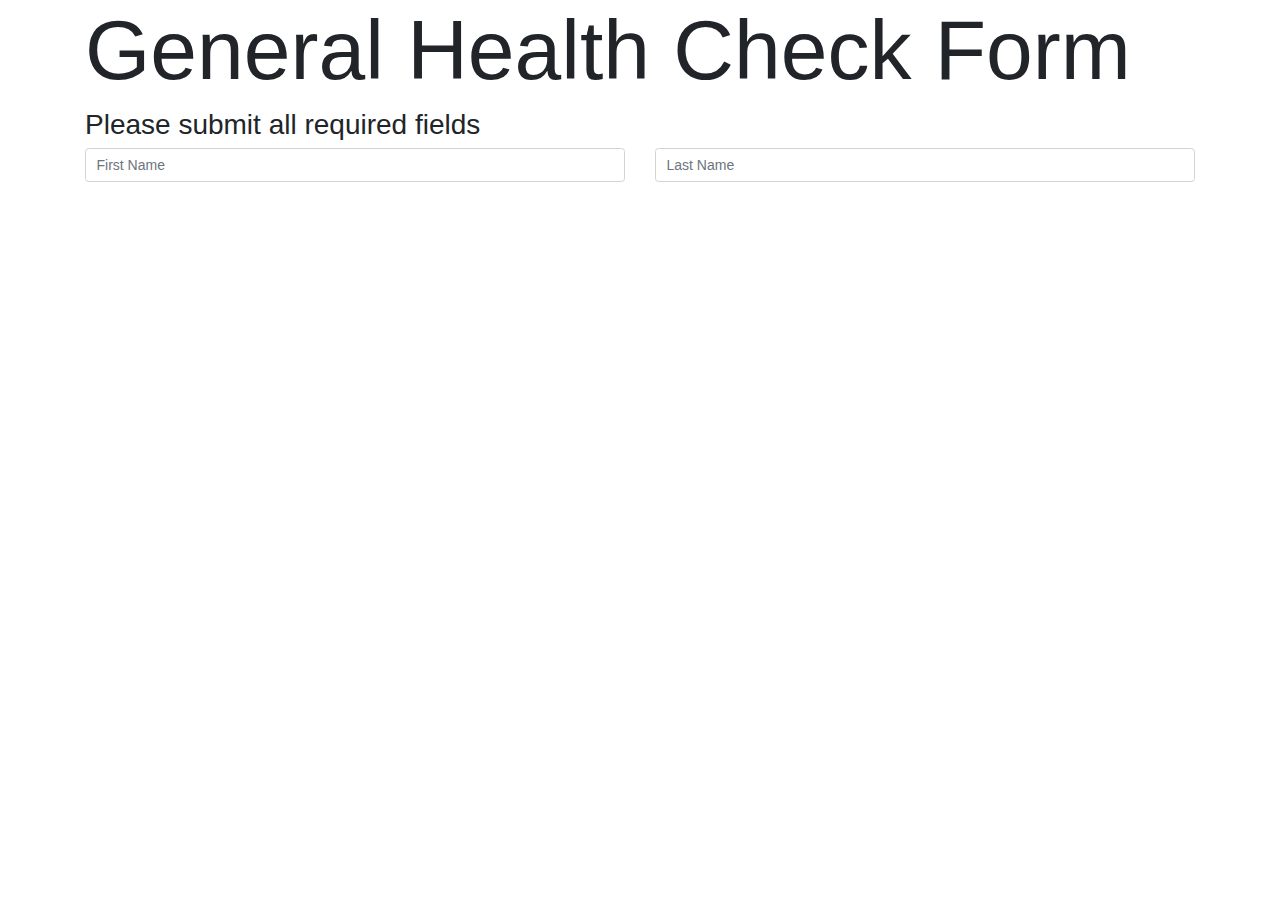
==== Form/index.html @ 8b3bdbbc "front end update" ====
<!DOCTYPE html>
<html lang="en">
<head>
    <meta charset="UTF-8">
    <meta name="viewport" content="width=device-width, initial-scale=1.0">
    <title>General Health Check</title>
    <link rel="stylesheet" href="https://maxcdn.bootstrapcdn.com/bootstrap/4.0.0/css/bootstrap.min.css" integrity="sha384-Gn5384xqQ1aoWXA+058RXPxPg6fy4IWvTNh0E263XmFcJlSAwiGgFAW/dAiS6JXm" crossorigin="anonymous">
    <link rel="stylesheet" href="app.css">
</head>
<body>
    <main class="container">
        <h1 class="display-1">General Health Check Form</h1>
        <h2 class="display-4">Please submit all required fields</h2>
        <form>
            <div class="row">
                <div class="col">
                    <input type="text" class="form-control" placeholder="First Name" id="firstName" required>
                </div>
                <div class="col">
                    <input type="text" class="form-control" placeholder="Last Name" id="lastName" required>
                </div>  
            </div>
            <h2 class="display-4"></h2>
        </form>
    </main>



    <script src="https://code.jquery.com/jquery-3.2.1.slim.min.js" integrity="sha384-KJ3o2DKtIkvYIK3UENzmM7KCkRr/rE9/Qpg6aAZGJwFDMVNA/GpGFF93hXpG5KkN" crossorigin="anonymous"></script>
    <script src="https://cdnjs.cloudflare.com/ajax/libs/popper.js/1.12.9/umd/popper.min.js" integrity="sha384-ApNbgh9B+Y1QKtv3Rn7W3mgPxhU9K/ScQsAP7hUibX39j7fakFPskvXusvfa0b4Q" crossorigin="anonymous"></script>
    <script src="https://maxcdn.bootstrapcdn.com/bootstrap/4.0.0/js/bootstrap.min.js" integrity="sha384-JZR6Spejh4U02d8jOt6vLEHfe/JQGiRRSQQxSfFWpi1MquVdAyjUar5+76PVCmYl" crossorigin="anonymous"></script>
</body>
</html>
---- Form/app.css ----
html {
  font-size: 14px;
}

h2.display-4 {
  font-size: 2rem;
}
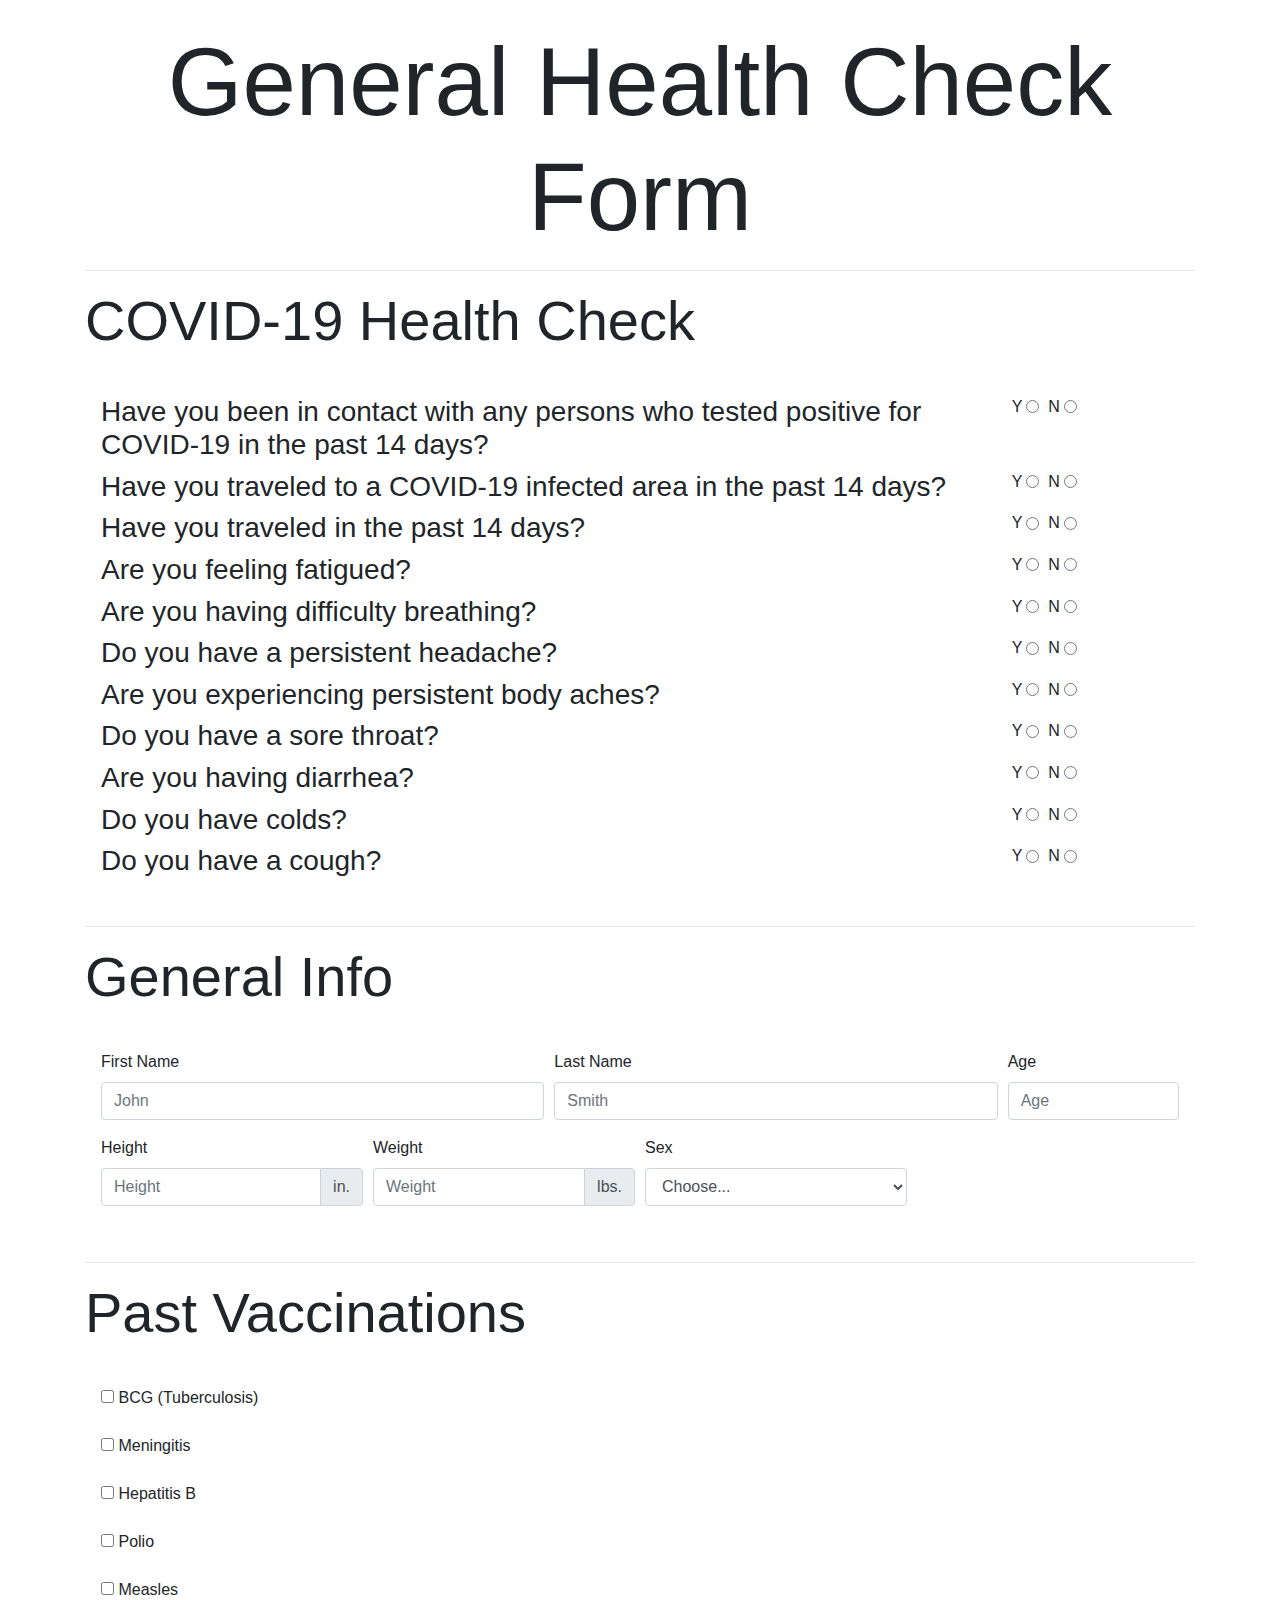
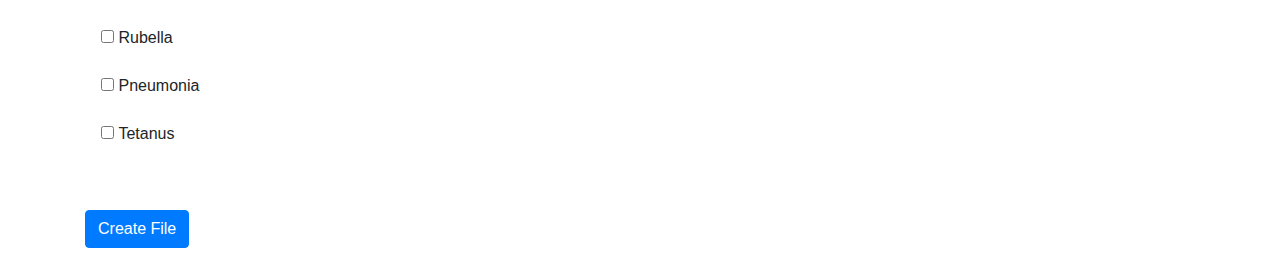
==== commit e9df6080: "Updated form" ====
--- a/Form/index.html
+++ b/Form/index.html
@@ -8,20 +8,256 @@
     <link rel="stylesheet" href="app.css">
 </head>
 <body>
-    <main class="container">
-        <h1 class="display-1">General Health Check Form</h1>
-        <h2 class="display-4">Please submit all required fields</h2>
+    <main class="container my-4">
+        <h1 class="display-1 text-center">General Health Check Form</h1>
+        <hr>
         <form>
-            <div class="row">
-                <div class="col">
-                    <input type="text" class="form-control" placeholder="First Name" id="firstName" required>
-                </div>
-                <div class="col">
-                    <input type="text" class="form-control" placeholder="Last Name" id="lastName" required>
-                </div>  
-            </div>
-            <h2 class="display-4"></h2>
-        </form>
+        <h2 class="display-4">COVID-19 Health Check</h2>
+            <section class="my-4 p-3">
+                <div class="form-row">
+                    <div class="col-10">        
+                        <h3 class="question">Have you been in contact with any persons who tested positive for COVID-19 in the past 14 days?</h3>
+                    </div>
+                    <div class="form-group col-2">
+                        <div class="form-check form-check-inline">
+                            <label class="form-check-label mx-1" for="q1_yes">Y </label>
+                            <input class="form-check-input" type="radio" name="q1" id="q1_yes" value="true">
+                            <label class="form-check-label mx-1" for="q1_no">N </label>
+                            <input class="form-check-input" type="radio" name="q1" id="q1_no" value="false">
+                        </div>
+                    </div>
+                </div>
+                <div class="form-row">
+                    <div class="col-10">        
+                        <h3 class="question">Have you traveled to a COVID-19 infected area in the past 14 days?</h3>
+                    </div>
+                    <div class="form-group col-2">
+                        <div class="form-check form-check-inline">
+                            <label class="form-check-label mx-1" for="q2_yes">Y </label>
+                            <input class="form-check-input" type="radio" name="q2" id="q2_yes" value="true">
+                            <label class="form-check-label mx-1" for="q2_no">N </label>
+                            <input class="form-check-input" type="radio" name="q2" id="q2_no" value="false">
+                        </div>
+                    </div>
+                </div>
+                <div class="form-row">
+                    <div class="col-10">        
+                        <h3 class="question">Have you traveled in the past 14 days?</h3>
+                    </div>
+                    <div class="form-group col-2">
+                        <div class="form-check form-check-inline">
+                            <label class="form-check-label mx-1" for="q3_yes">Y </label>
+                            <input class="form-check-input" type="radio" name="q3" id="q3_yes" value="true">
+                            <label class="form-check-label mx-1" for="q3_no">N </label>
+                            <input class="form-check-input" type="radio" name="q3" id="q3_no" value="false">
+                        </div>
+                    </div>
+                </div>
+                <div class="form-row">
+                    <div class="col-10">        
+                        <h3 class="question">Are you feeling fatigued?</h3>
+                    </div>
+                    <div class="form-group col-2">
+                        <div class="form-check form-check-inline">
+                            <label class="form-check-label mx-1" for="q4_yes">Y </label>
+                            <input class="form-check-input" type="radio" name="q4" id="q4_yes" value="true">
+                            <label class="form-check-label mx-1" for="q4_no">N </label>
+                            <input class="form-check-input" type="radio" name="q4" id="q4_no" value="false">
+                        </div>
+                    </div>
+                </div>
+                <div class="form-row">
+                    <div class="col-10">        
+                        <h3 class="question">Are you having difficulty breathing?</h3>
+                    </div>
+                    <div class="form-group col-2">
+                        <div class="form-check form-check-inline">
+                            <label class="form-check-label mx-1" for="q5_yes">Y </label>
+                            <input class="form-check-input" type="radio" name="q5" id="q5_yes" value="true">
+                            <label class="form-check-label mx-1" for="q5_no">N </label>
+                            <input class="form-check-input" type="radio" name="q5" id="q5_no" value="false">
+                        </div>
+                    </div>
+                </div>
+                <div class="form-row">
+                    <div class="col-10">        
+                        <h3 class="question">Do you have a persistent headache?</h3>
+                    </div>
+                    <div class="form-group col-2">
+                        <div class="form-check form-check-inline">
+                            <label class="form-check-label mx-1" for="q6_yes">Y </label>
+                            <input class="form-check-input" type="radio" name="q6" id="q6_yes" value="true">
+                            <label class="form-check-label mx-1" for="q6_no">N </label>
+                            <input class="form-check-input" type="radio" name="q6" id="q6_no" value="false">
+                        </div>
+                    </div>
+                </div>
+                <div class="form-row">
+                    <div class="col-10">        
+                        <h3 class="question">Are you experiencing persistent body aches?</h3>
+                    </div>
+                    <div class="form-group col-2">
+                        <div class="form-check form-check-inline">
+                            <label class="form-check-label mx-1" for="q7_yes">Y </label>
+                            <input class="form-check-input" type="radio" name="q7" id="q7_yes" value="true">
+                            <label class="form-check-label mx-1" for="q7_no">N </label>
+                            <input class="form-check-input" type="radio" name="q7" id="q7_no" value="false">
+                        </div>
+                    </div>
+                </div>
+                <div class="form-row">
+                    <div class="col-10">        
+                        <h3 class="question">Do you have a sore throat?</h3>
+                    </div>
+                    <div class="form-group col-2">
+                        <div class="form-check form-check-inline">
+                            <label class="form-check-label mx-1" for="q8_yes">Y </label>
+                            <input class="form-check-input" type="radio" name="q8" id="q8_yes" value="true">
+                            <label class="form-check-label mx-1" for="q8_no">N </label>
+                            <input class="form-check-input" type="radio" name="q8" id="q8_no" value="false">
+                        </div>
+                    </div>
+                </div>
+                <div class="form-row">
+                    <div class="col-10">        
+                        <h3 class="question">Are you having diarrhea?</h3>
+                    </div>
+                    <div class="form-group col-2">
+                        <div class="form-check form-check-inline">
+                            <label class="form-check-label mx-1" for="q9_yes">Y </label>
+                            <input class="form-check-input" type="radio" name="q9" id="q9_yes" value="true">
+                            <label class="form-check-label mx-1" for="q9_no">N </label>
+                            <input class="form-check-input" type="radio" name="q9" id="q9_no" value="false">
+                        </div>
+                    </div>
+                </div>
+                <div class="form-row">
+                    <div class="col-10">        
+                        <h3 class="question">Do you have colds?</h3>
+                    </div>
+                    <div class="form-group col-2">
+                        <div class="form-check form-check-inline">
+                            <label class="form-check-label mx-1" for="q10_yes">Y </label>
+                            <input class="form-check-input" type="radio" name="q10" id="q10_yes" value="true">
+                            <label class="form-check-label mx-1" for="q10_no">N </label>
+                            <input class="form-check-input" type="radio" name="q10" id="q10_no" value="false">
+                        </div>
+                    </div>
+                </div>
+                <div class="form-row">
+                    <div class="col-10">        
+                        <h3 class="question">Do you have a cough?</h3>
+                    </div>
+                    <div class="form-group col-2">
+                        <div class="form-check form-check-inline">
+                            <label class="form-check-label mx-1" for="q11_yes">Y </label>
+                            <input class="form-check-input" type="radio" name="q11" id="q11_yes" value="true">
+                            <label class="form-check-label mx-1" for="q11_no">N </label>
+                            <input class="form-check-input" type="radio" name="q11" id="q11_no" value="false">
+                        </div>
+                    </div>
+                </div>
+            </section>
+            <hr>
+            <h2 class="display-4">General Info</h2>
+            <section class="my-4 p-3">
+                <div class="form-row">
+                    <div class="form-group col-md-5">
+                        <label for="firstName">First Name</label>
+                        <input type="text" class="form-control" id="firstName" placeholder="John" autocomplete="off" required>
+                    </div>
+                    <div class="form-group col-md-5">
+                        <label for="lastName">Last Name</label>
+                        <input type="text" class="form-control" id="lastName" placeholder="Smith" autocomplete="off" required>
+                    </div>
+                    <div class="form-group col-md-2">
+                        <label for="age">Age</label>
+                        <input type="number" min="0" max="120" class="form-control" placeholder="Age" autocomplete="off" required>
+                    </div>
+                </div>
+                <div class="form-row">
+                    <div class="form-group col-md-3">
+                        <label for="height">Height</label>
+                        <div class="input-group">
+                            <input type="number" class="form-control" id="height" placeholder="Height" min="0" autocomplete="off" required>
+                            <div class="input-group-append">
+                            <div class="input-group-text">in.</div>
+                            </div>
+                        </div>
+                    </div>
+                    <div class="form-group col-md-3">
+                        <label for="weight">Weight</label>
+                        <div class="input-group">
+                            <input type="number" class="form-control" id="weight" placeholder="Weight" min="0" autocomplete="off" required>
+                            <div class="input-group-append">
+                            <div class="input-group-text">lbs.</div>
+                            </div>
+                        </div>
+                    </div>
+                    <div class="form-group col-md-3">
+                        <label for="sex">Sex</label>
+                        <select class="form-control" id="sex" required>
+                            <option selected="selected">Choose...</option>
+                            <option>Male</option>
+                            <option>Female</option>
+                        </select>
+                    </div>
+                </div>
+            </section>
+            <hr>
+            <h2 class="display-4">Past Vaccinations</h2>
+            <section class="my-4 p-3">
+                <div class="form-row">
+                    <div class="form-group col justify-content-start">
+                        <input type="checkbox" name="vaccines" id="bcg">
+                        <label for="bcg" class="text-capitalize checkBoxLabel"> BCG (tuberculosis) </label>
+                    </div>
+                </div>
+                <div class="form-row">
+                    <div class="form-group col justify-content-start">
+                        <input type="checkbox" name="vaccines" id="meningitis">
+                        <label for="meningitis" class="text-capitalize checkBoxLabel"> meningitis </label>
+                    </div>
+                </div>
+                <div class="form-row">
+                    <div class="form-group col justify-content-start">
+                        <input type="checkbox" name="vaccines" id="hepatitis_b">
+                        <label for="hepatitis_b" class="text-capitalize checkBoxLabel"> hepatitis b </label>
+                    </div>
+                </div>
+                <div class="form-row">
+                    <div class="form-group col justify-content-start">
+                        <input type="checkbox" name="vaccines" id="polio">
+                        <label for="polio" class="text-capitalize checkBoxLabel"> polio </label>
+                    </div>
+                </div>
+                <div class="form-row">
+                    <div class="form-group col justify-content-start">
+                        <input type="checkbox" name="vaccines" id="measles">
+                        <label for="measles" class="text-capitalize checkBoxLabel"> measles </label>
+                    </div>
+                </div>
+                <div class="form-row">
+                    <div class="form-group col justify-content-start">
+                        <input type="checkbox" name="vaccines" id="rubella">
+                        <label for="rubella" class="text-capitalize checkBoxLabel"> rubella </label>
+                    </div>
+                </div>
+                <div class="form-row">
+                    <div class="form-group col justify-content-start">
+                        <input type="checkbox" name="vaccines" id="pneumonia">
+                        <label for="pneumonia" class="text-capitalize checkBoxLabel"> pneumonia </label>
+                    </div>
+                </div>
+                <div class="form-row">
+                    <div class="form-group col justify-content-start">
+                        <input type="checkbox" name="vaccines" id="tetanus">
+                        <label for="tetanus" class="text-capitalize checkBoxLabel"> tetanus </label>
+                    </div>
+                </div>
+            </section>
+            <button type="submit" class="btn btn-primary">Create File</button>
+          </form>
     </main>
 
 
--- a/Form/app.css
+++ b/Form/app.css
@@ -1,7 +1,6 @@
-html {
-  font-size: 14px;
-}
 
-h2.display-4 {
-  font-size: 2rem;
-}
+
+
+
+
+
